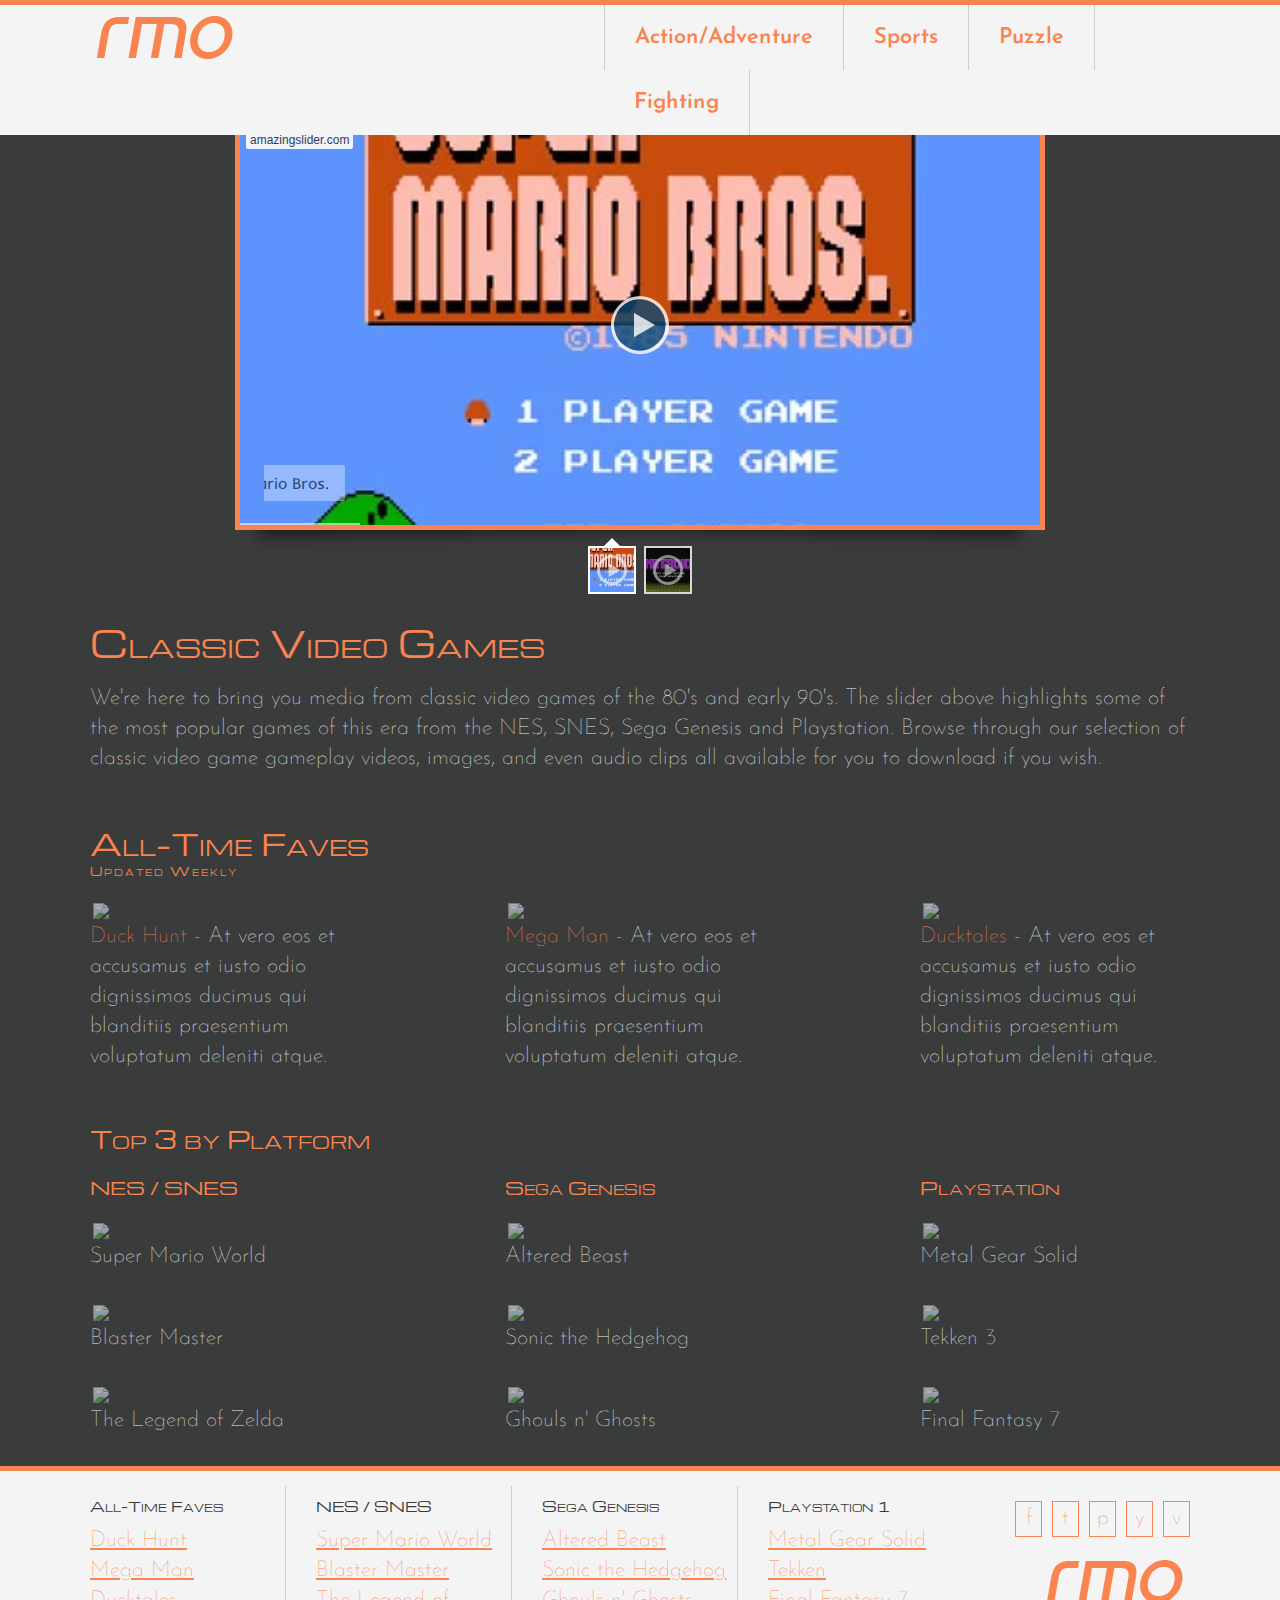
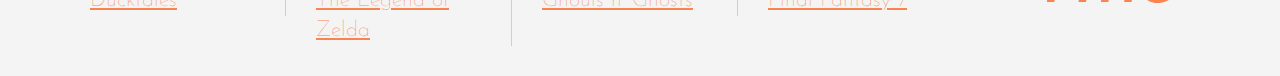
==== index.html @ 5991e4f1 "pushing all files" ====
<!doctype html>
<html class="no-js" lang="en">
    <head>
        <!-- Meta Info -->
        <meta charset="utf-8" />
        <meta name="viewport" content="width=device-width, initial-scale=1.0" />
        <meta name="author" content="Matt Antonio // RMO Final Project">
        <meta name="description" content="Classic Video Game media wesbite for Rich Media Optimization Final Project">

        <title>RMO Final Project</title>

        <!-- Stylesheets -->
        <link rel="stylesheet" href="css/main.css">

        <!-- Google Fonts -->
        <link href='http://fonts.googleapis.com/css?family=Michroma' rel='stylesheet' type='text/css'>
        <link href='http://fonts.googleapis.com/css?family=Josefin+Sans:100,300,400,600,700' rel='stylesheet' type='text/css'>

        <!-- HTML5 shim and Respond.js IE8 support of HTML5 elements and media queries -->
        <!--[if lt IE 9]>
        <script src="https://oss.maxcdn.com/libs/html5shiv/3.7.0/html5shiv.js"></script>
        <script src="https://oss.maxcdn.com/libs/respond.js/1.4.2/respond.min.js"></script>
        <![endif]-->

        <!-- Amazing Slider JS -->
        <script src="sliderengine/jquery.js"></script>
        <script src="sliderengine/amazingslider.js"></script>
        <script src="sliderengine/initslider-1.js"></script>
    </head>
    <body>
        <header>
            <div class="wrap">
                <div id="logo">
                    <a href="#">
                        <img src="img/rmo-logo.png" alt="RMO Logo", title="RMO Final Project">
                    </a>
                </div><!-- END #logo -->

                <nav>
                    <ul id="main-nav">
                        <li><a href="#">Action/Adventure</a></li>
                        <li><a href="#">Sports</a></li>
                        <li><a href="#">Puzzle</a></li>
                        <li><a href="#">Fighting</a></li>
                    </ul>
                </nav>
            </div><!-- END .wrap -->
        </header>

        <div class="wrap">
            <div id="main-display">
                <div id="amazingslider-1" style="display:block;position:relative;margin:16px auto 85px;">
                    <ul class="amazingslider-slides" style="display:none;">
                        <li><a href="images/smb.mp4" data-webm="images/smb.webm" class="html5lightbox"><img src="images/smb-title-screen.jpg" alt="Super Mario Bros." /></a></li>
                        <li><a href="images/metroid.mp4" data-webm="images/metroid.webm" class="html5lightbox"><img src="images/metroid-title-screen.jpg" alt="Metroid" /></a></li>
                    </ul>

                    <ul class="amazingslider-thumbnails" style="display:none;">
                        <li><img src="images/thumbs/smb-title-screen-tn.jpg" /></li>
                        <li><img src="images/thumbs/metroid-title-screen-tn.jpg" /></li>
                    </ul>
                <div class="amazingslider-engine" style="display:none;"><a href="http://amazingslider.com">jQuery Image Slideshow</a></div>
                </div><!-- END #amazingslider-1 -->
            </div><!-- END #main-display -->

            <div id="main-desc">
                <h1>Classic Video Games</h1>
                <p>We're here to bring you media from classic video games of the 80's and early 90's. The slider above highlights some of the most popular games of this era from the NES, SNES, Sega Genesis and Playstation. Browse through our selection of classic video game gameplay videos, images, and even audio clips all available for you to download if you wish.</p>
            </div><!-- END #main-desc -->

            <div class="all-time">
                <hgroup>
                    <h2>All-Time Faves</h2>
                    <h6>Updated Weekly</h6>
                </hgroup>
                <div class="col">
                    <figure>
                        <img src="http://placehold.it/250x150">
                        <figcaption><span class="game-title">Duck Hunt</span> - At vero eos et accusamus et iusto odio dignissimos ducimus qui blanditiis praesentium voluptatum deleniti atque.</figcaption>
                    </figure>
                </div><!-- END .col -->

                <div class="col">
                    <figure>
                        <img src="http://placehold.it/250x150">
                        <figcaption><span class="game-title">Mega Man</span> - At vero eos et accusamus et iusto odio dignissimos ducimus qui blanditiis praesentium voluptatum deleniti atque.</figcaption>
                    </figure>
                </div><!-- END .col -->

                <div class="col">
                    <figure>
                        <img src="http://placehold.it/250x150">
                        <figcaption><span class="game-title">Ducktales</span> - At vero eos et accusamus et iusto odio dignissimos ducimus qui blanditiis praesentium voluptatum deleniti atque.</figcaption>
                    </figure>
                </div><!-- END .col -->
            </div><!-- END .all-time -->

            <div id="top3">
            <h3>Top 3 by Platform</h3>
                <div class="col">
                    <h4>NES / SNES</h4>
                    <figure>
                        <img src="http://placehold.it/250x150">
                        <figcaption>Super Mario World</figcaption>
                    </figure>

                    <figure>
                        <img src="http://placehold.it/250x150">
                        <figcaption>Blaster Master</figcaption>
                    </figure>

                    <figure>
                        <img src="http://placehold.it/250x150">
                        <figcaption>The Legend of Zelda</figcaption>
                    </figure>
                </div><!-- END .col -->

                <div class="col">
                    <h4>Sega Genesis</h4>
                    <figure>
                        <img src="http://placehold.it/250x150">
                        <figcaption>Altered Beast</figcaption>
                    </figure>

                    <figure>
                        <img src="http://placehold.it/250x150">
                        <figcaption>Sonic the Hedgehog</figcaption>
                    </figure>

                    <figure>
                        <img src="http://placehold.it/250x150">
                        <figcaption>Ghouls n' Ghosts</figcaption>
                    </figure>
                </div><!-- END .col -->

                <div class="col">
                    <h4>Playstation</h4>
                    <figure>
                        <img src="http://placehold.it/250x150">
                        <figcaption>Metal Gear Solid</figcaption>
                    </figure>

                    <figure>
                        <img src="http://placehold.it/250x150">
                        <figcaption>Tekken 3</figcaption>
                    </figure>

                    <figure>   
                        <img src="http://placehold.it/250x150">
                        <figcaption>Final Fantasy 7</figcaption>
                    </figure>
                </div>

            </div><!-- END #top3 -->
        </div><!-- END .wrap -->

        <footer>
            <div class="wrap">
                <div class="footer-col">
                    <h5 class="footer-col-title">All-Time Faves</h5>
                    <ul class="footer-nav">
                        <li><a href="#">Duck Hunt</a></li>
                        <li><a href="#">Mega Man</a></li>
                        <li><a href="#">Ducktales</a></li>
                    </ul>
                </div><!-- END .footer-col -->

                <div class="footer-col">
                    <h5 class="footer-col-title">NES / SNES</h5>
                    <ul class="footer-nav">
                        <li><a href="#">Super Mario World</a></li>
                        <li><a href="#">Blaster Master</a></li>
                        <li><a href="#">The Legend of Zelda</a></li>
                    </ul>
                </div><!-- END .footer-col -->

                <div class="footer-col">
                    <h5 class="footer-col-title">Sega Genesis</h5>
                    <ul class="footer-nav">
                        <li><a href="#">Altered Beast</a></li>
                        <li><a href="#">Sonic the Hedgehog</a></li>
                        <li><a href="#">Ghouls n' Ghosts</a></li>
                    </ul>
                </div><!-- END .footer-col -->

                <div class="footer-col">
                    <h5 class="footer-col-title">Playstation 1</h5>
                    <ul class="footer-nav">
                        <li><a href="#">Metal Gear Solid</a></li>
                        <li><a href="#">Tekken</a></li>
                        <li><a href="#">Final Fantasy 7</a></li>
                    </ul>
                </div><!-- END .footer-col -->

                <div id="footer-brand">
                    <ul id="social-icons">
                        <li><a href="#" title="Find us on Facebook">f</a></li>
                        <li><a href="#" title="Follow us on Twitter">t</a></li>
                        <li><a href="#" title="Pin us on Pinterest">p</a></li>
                        <li><a href="#" title="Subscribe to our YouTube Channel">y</a></li>
                        <li><a href="#" title="Subscribe to our Vimeo Channel">v</a></li>
                    </ul>
                    <div id="footer-logo">
                        <img src="img/rmo-logo.png" alt="RMO Logo" title="RMO Final Project">
                    </div>
                </div><!-- END #footer-brand -->

            </div><!-- END .wrap -->
        </footer>

        <!-- Core JavaScript
        ================================================== -->
        <!-- Placed at the end of the document so the pages load faster -->
        <script src="js/site.js" type="text/javascript"></script>
        <!-- <script src="js/jquery-2.1.0.min.js" type="text/javascript"></script> -->
        <script src="js/modernizr.js" type="text/javascript"></script>
    </body>
</html>
---- css/main.css ----
/**
 * 
 * AUTHOR: Matt Antonio
 * TITLE: RMO Final Project
 * DESCRIPTION: Classic video game media website
 * 
 */

/**
 * 
 * COLORS
 * .rmo-orange: HEX - #fa844f, RGB - 247, 147, 30
 * .rmo-grey: HEX - #cecece, RGB - 85, 87, 87
 * .rmo-dark-grey: HEX - #3a3b3b, RGB - 58, 59, 59
 * .rmo-light-grey: HEX - #f4f4f4, RGB - 238, 238, 238
 * 
 */

/**
 * 
 * FONT STYLES
 * Josefin-Sans:
 * Thin 100, Thin 100italic
 * Light 300, Light 300italic
 * Normal 400, Normal 400italic
 * Semi-Bold 600, Semi-Bold 600italic
 * Bold 700, Bold 700italic
 * 
 * Michroma:
 * Normal 400
 * 
 */

/* 
GENERAL CSS
================================== */
/*----- Reset -----*/
html, body, div, span, object, h1, h2, h3, h4, h5, h6, p, blockquote, pre, a, abbr, em, img, small, strong, b, u, i, dl, dt, dd, ol, ul, li, table, caption, tbody, tfoot, thead, tr, th, td, article, aside, figure, figcaption, footer, header, hgroup, menu, nav, section, audio, video {
	margin: 0;
	padding: 0;
	border: 0;
	font-size: 100%;
	font: inherit;
	vertical-align: baseline;
}

html, body {
    font-size: 1px;
    background-color: #3a3b3b;
    color: #eee;
    font-family: 'Josefin Sans', sans-serif; 
    height: 100%;
    font-weight: 100;
}

body > .wrap {
    margin-top: 120px;
}

.wrap {
    width: 1100px;
    margin: 0 auto;
    font-size: 22rem;
    line-height: 30rem;
}

div, p, img {
    display: block;
}

ol, ul {
	list-style: none;
}

table {
	border-collapse: collapse;
	border-spacing: 0;
}

.rmo-orange {
    color: #fa844f;
}

a {
    text-decoration: none;
}

h1, h2, h3, h4, h5, h6 {
    font-family: 'Michroma', sans-serif;
    color: #fa844f;
    margin-bottom: 20px;
    font-variant: small-caps;
}

h1 {
    font-size: 36rem;
    line-height: 44rem;
}

h2 {
    font-size: 30rem;
    line-height: 38rem;
}

h3 {
    font-size: 24rem;
    line-height: 32rem;
}

h4 {
    font-size:  18rem;
    line-height: 26rem;
}

h5 {
    font-size: 14rem;
    line-height: 20rem;
}

h6 {
    font-size: 12rem;
    line-height: 18rem;
}

*:hover {
    -webkit-transition: all 0.3s ease-in;
    -moz-transition: all 0.3s ease-in;
    transition: all 0.3s ease-in;
}

.col img {
    opacity: 0.6;
    border: 3px solid transparent;
}

.col img:hover {
    cursor: pointer;
    opacity: 1;
    border-color: #fa844f;
}

/* 
HEADER / MAIN NAV
================================== */
header {
    background-color: #f4f4f4;
    border-top: 5px solid #fa844f;
    min-height: 65px;
    display: fixed;
    overflow: hidden;
    position: fixed;
    z-index: 10;
    top: 0;
    width: 100%;
}

nav {
    
}

nav #main-nav {
    float: right;
    width: 586px;
    overflow: hidden;
    line-height: 65px;
}

#main-nav li {
    float: left;
    height: inherit;
    border-right: 1px solid #cecece;
}

#main-nav li:first-child {
    border-left: 1px solid #cecece;
}

#main-nav li a {
    color: #fa844f;
    display: block;
    font-size: 22rem;
    padding: 0 30px;
    font-weight: 600;
}

#main-nav li a:hover {
    color: #eee;
}

#main-nav li:hover {
    background-color: #fa844f;
}

#logo  {
    width: 150px;
    height: 50px;
    float: left;
    margin-top: 8px;
}

#logo a {
    display: block;
    height: 50px;
    width: 150px;
}

/*
MAIN VIDEO
================================== */
#main-display {
    /*border: 3px solid #fa844f;*/
    width: 800px;
    height: 450px;
    margin: 0 auto 50px;
}

/*
ALL-TIME FAVS
================================== */
.all-time {
    margin: 50px 0;
    overflow: hidden;
}

.col {
    width: 270px;
    float: left;
    margin-right: 145px;
}

.all-time .col:nth-child(4), #top3 .col:last-child {
    margin-right: 0;
}

.game-title {
    color: #fa844f;
}

.all-time h2, .all-time h6 {
    margin: 0;
    padding: 0;
}

.all-time h6 {
    margin-bottom: 20px;
    letter-spacing: 2rem;
}

/*
TOP 3 
================================== */
#top3 {
    overflow: hidden;
    clear: left;
}

#top3 .col figure {
    margin-bottom: 30px;
}

/*
FOOTER
================================== */
footer {
    background-color: #f4f4f4;
    border-top: 5px solid #fa844f;
    overflow: hidden;
}

footer a {
    color: #fa844f;
    text-decoration: underline;
}

footer .footer-col a:hover {
    color: #3a3b3b;
    -moz-transition: none;
    -webkit-transition: none;
    transition: none;
}

.footer-col-title {
    color: #3a3b3b;
    margin: 10px 0;
}

.footer-col {
    float: left;
    width: 190px;
    margin: 15px 30px 30px 0;
    border-right: 1px solid #cecece;
    padding-right: 5px;
}

.footer-col:nth-child(4) {
    border-right: none;
}

#footer-brand {
    float: right;
    width: 180px;
    margin-top: 30px;
}

#social-icons {
    float: right;
}

#footer-logo {
    clear: right;
    float: right;
    margin-top: 20px;
}

#social-icons li {
    float: left;
    margin-right: 10px;
}

#social-icons li:last-child {
    margin-right: 0;
}

#footer-brand #social-icons li a {
    display: block;
    border: 1px solid #fa844f;
    padding: 2px 5px;
    width: 15px;
    text-decoration: none;
    text-align: center;
}

#footer-brand #social-icons li a:hover {
    border-color: transparent;
    background-color: #fa844f;
    color: #f4f4f4;
}
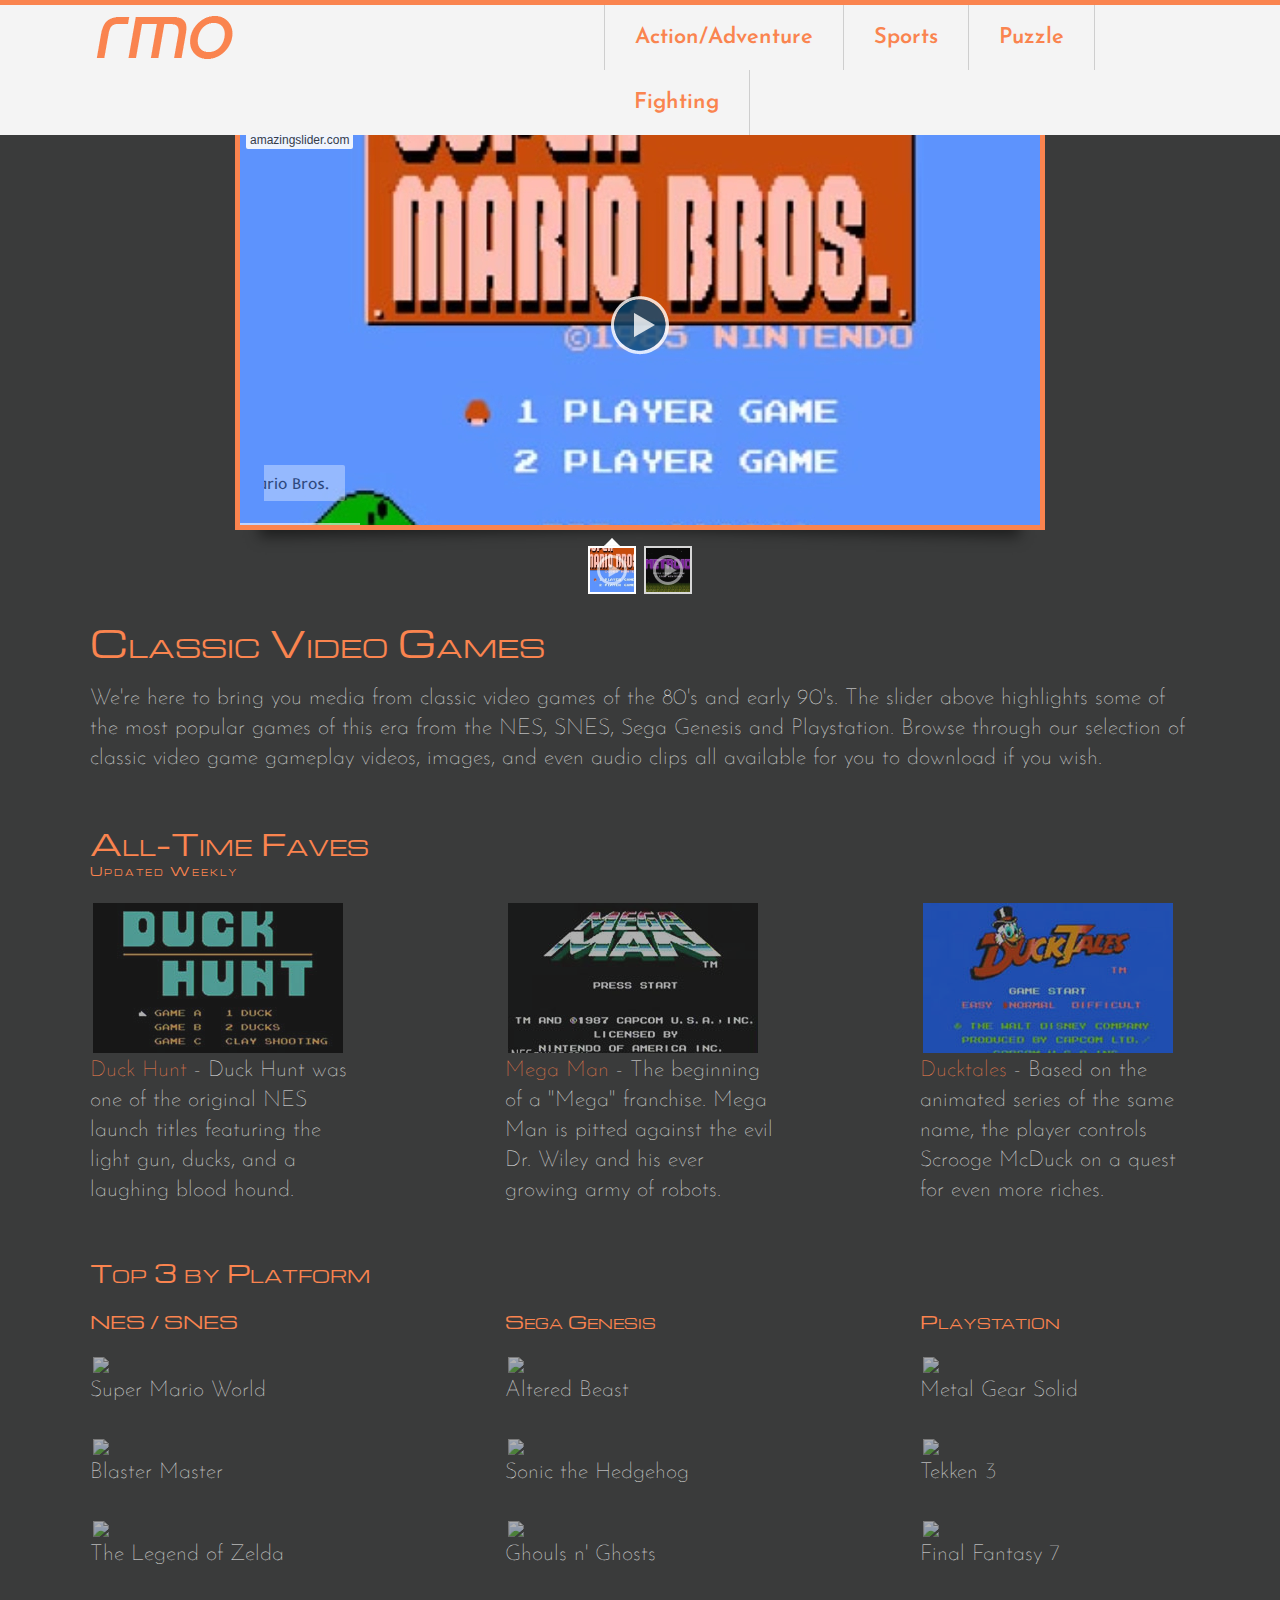
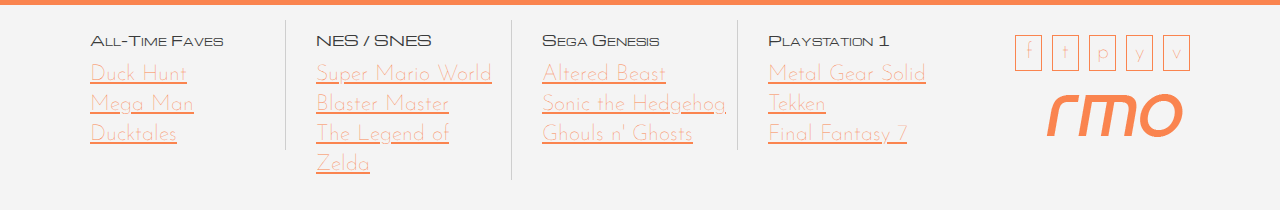
==== commit 5f07a512: "added images to all-time faves" ====
--- a/index.html
+++ b/index.html
@@ -75,22 +75,22 @@
                 </hgroup>
                 <div class="col">
                     <figure>
-                        <img src="http://placehold.it/250x150">
-                        <figcaption><span class="game-title">Duck Hunt</span> - At vero eos et accusamus et iusto odio dignissimos ducimus qui blanditiis praesentium voluptatum deleniti atque.</figcaption>
-                    </figure>
-                </div><!-- END .col -->
-
-                <div class="col">
-                    <figure>
-                        <img src="http://placehold.it/250x150">
-                        <figcaption><span class="game-title">Mega Man</span> - At vero eos et accusamus et iusto odio dignissimos ducimus qui blanditiis praesentium voluptatum deleniti atque.</figcaption>
-                    </figure>
-                </div><!-- END .col -->
-
-                <div class="col">
-                    <figure>
-                        <img src="http://placehold.it/250x150">
-                        <figcaption><span class="game-title">Ducktales</span> - At vero eos et accusamus et iusto odio dignissimos ducimus qui blanditiis praesentium voluptatum deleniti atque.</figcaption>
+                        <img src="img/duck-hunt-title-screen.jpg" alt="Image of Duck Hunt" title="Duck Hunt">
+                        <figcaption><span class="game-title">Duck Hunt</span> - Duck Hunt was one of the original NES launch titles featuring the light gun, ducks, and a laughing blood hound.</figcaption>
+                    </figure>
+                </div><!-- END .col -->
+
+                <div class="col">
+                    <figure>
+                        <img src="img/mega-man-title-screen.jpg" alt="Image of Mega Man" title="Mega Man">
+                        <figcaption><span class="game-title">Mega Man</span> - The beginning of a "Mega" franchise. Mega Man is pitted against the evil Dr. Wiley and his ever growing army of robots.</figcaption>
+                    </figure>
+                </div><!-- END .col -->
+
+                <div class="col">
+                    <figure>
+                        <img src="img/ducktales-title-screen.jpg" alt="Image of Ducktales" title="Ducktales">
+                        <figcaption><span class="game-title">Ducktales</span> - Based on the animated series of the same name, the player controls Scrooge McDuck on a quest for even more riches.</figcaption>
                     </figure>
                 </div><!-- END .col -->
             </div><!-- END .all-time -->
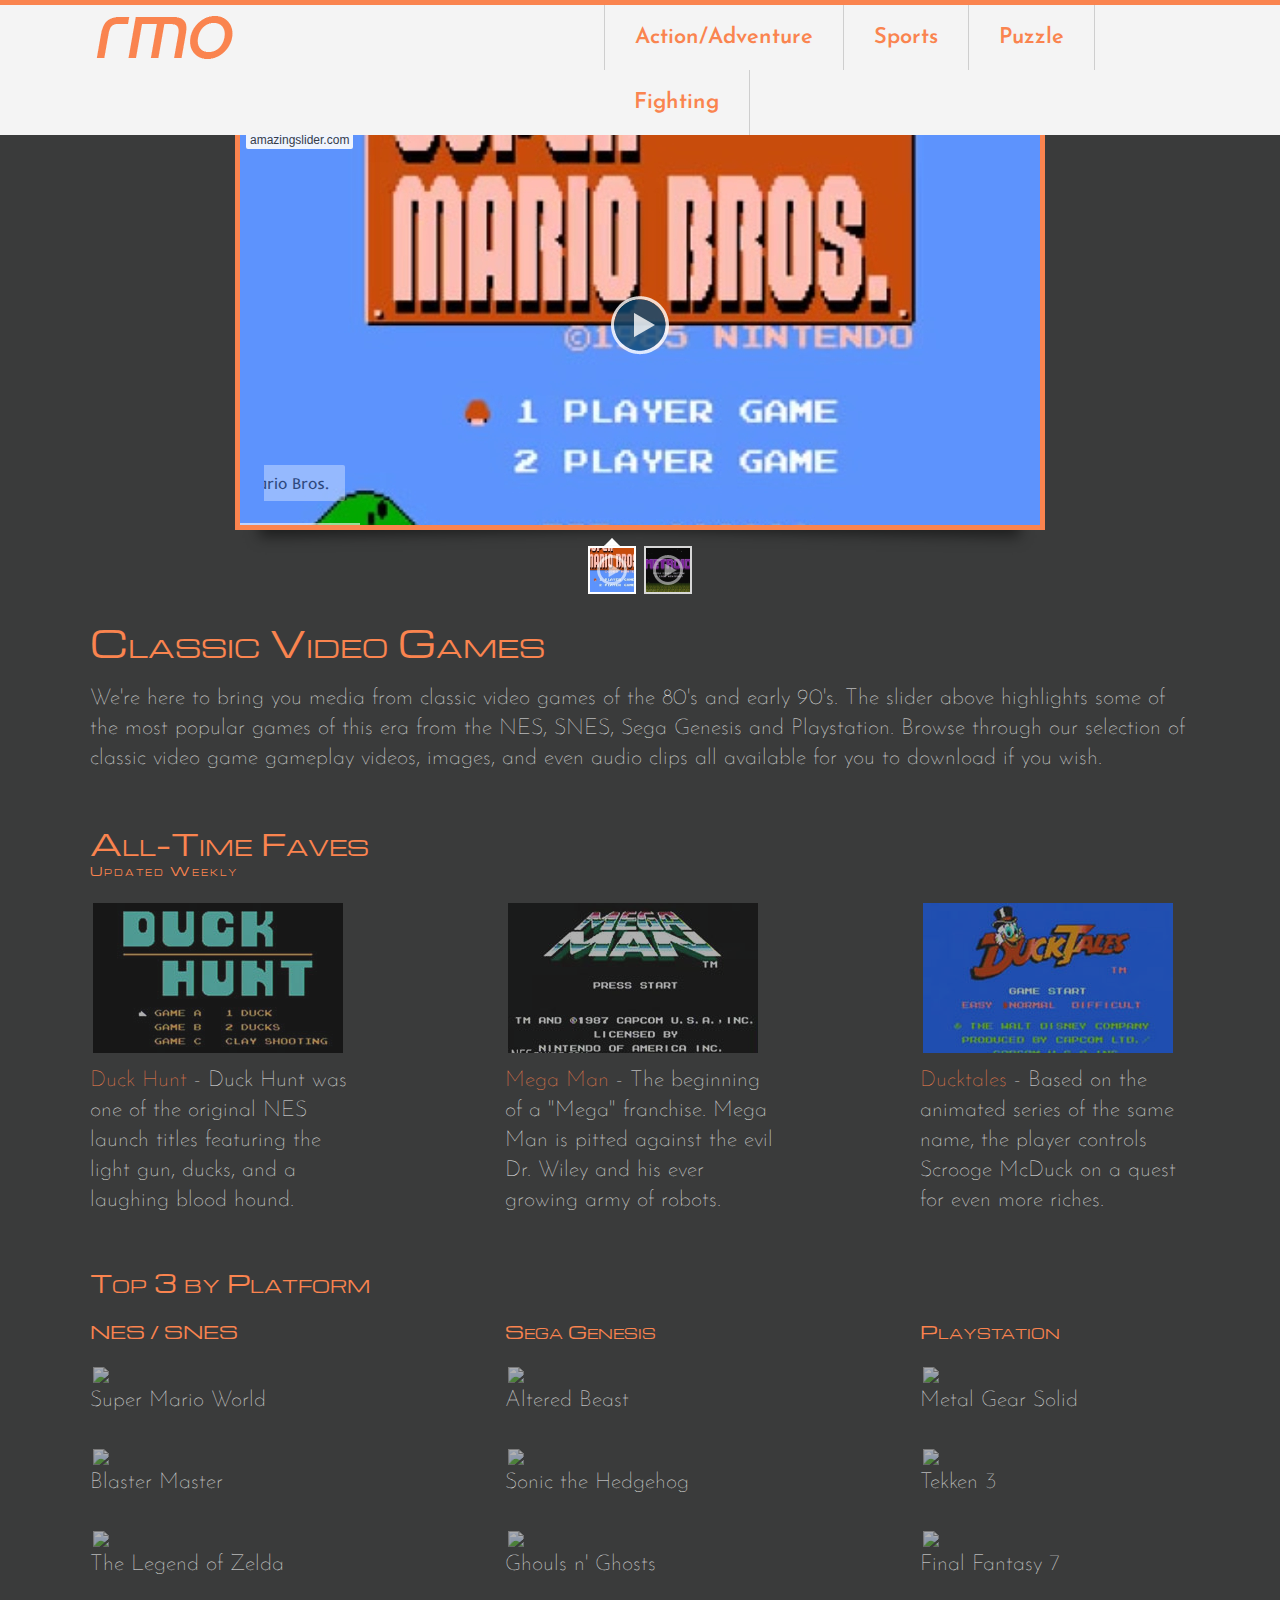
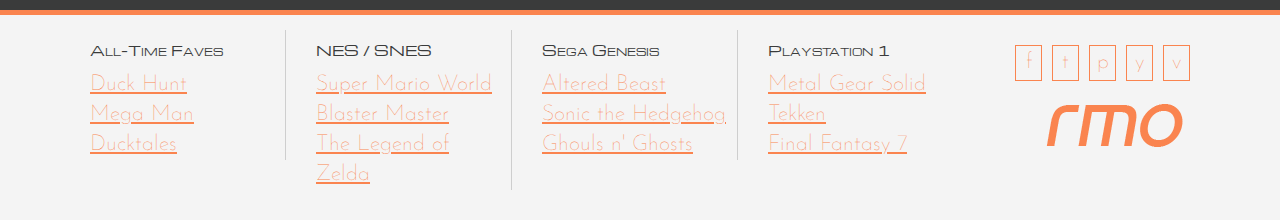
==== commit 6a5c8d5d: "created duck-hunt.html for Duck Hunt details page" ====
--- a/index.html
+++ b/index.html
@@ -75,22 +75,22 @@
                 </hgroup>
                 <div class="col">
                     <figure>
-                        <img src="img/duck-hunt-title-screen.jpg" alt="Image of Duck Hunt" title="Duck Hunt">
-                        <figcaption><span class="game-title">Duck Hunt</span> - Duck Hunt was one of the original NES launch titles featuring the light gun, ducks, and a laughing blood hound.</figcaption>
-                    </figure>
-                </div><!-- END .col -->
-
-                <div class="col">
-                    <figure>
-                        <img src="img/mega-man-title-screen.jpg" alt="Image of Mega Man" title="Mega Man">
-                        <figcaption><span class="game-title">Mega Man</span> - The beginning of a "Mega" franchise. Mega Man is pitted against the evil Dr. Wiley and his ever growing army of robots.</figcaption>
-                    </figure>
-                </div><!-- END .col -->
-
-                <div class="col">
-                    <figure>
-                        <img src="img/ducktales-title-screen.jpg" alt="Image of Ducktales" title="Ducktales">
-                        <figcaption><span class="game-title">Ducktales</span> - Based on the animated series of the same name, the player controls Scrooge McDuck on a quest for even more riches.</figcaption>
+                        <a href="duck-hunt.html"><img src="img/duck-hunt-title-screen.jpg" alt="Image of Duck Hunt" title="Duck Hunt"></a>
+                        <figcaption><a href="duck-hunt.html"><span class="game-title">Duck Hunt</span></a> - Duck Hunt was one of the original NES launch titles featuring the light gun, ducks, and a laughing blood hound.</figcaption>
+                    </figure>
+                </div><!-- END .col -->
+
+                <div class="col">
+                    <figure>
+                        <a href="mega-man.html"><img src="img/mega-man-title-screen.jpg" alt="Image of Mega Man" title="Mega Man"></a>
+                        <figcaption><a href="mega-man.html"><span class="game-title">Mega Man</span></a> - The beginning of a "Mega" franchise. Mega Man is pitted against the evil Dr. Wiley and his ever growing army of robots.</figcaption>
+                    </figure>
+                </div><!-- END .col -->
+
+                <div class="col">
+                    <figure>
+                        <a href="ducktales.html"><img src="img/ducktales-title-screen.jpg" alt="Image of Ducktales" title="Ducktales"></a>
+                        <figcaption><a href="ducktales.html"><span class="game-title">Ducktales</span></a> - Based on the animated series of the same name, the player controls Scrooge McDuck on a quest for even more riches.</figcaption>
                     </figure>
                 </div><!-- END .col -->
             </div><!-- END .all-time -->
--- a/css/main.css
+++ b/css/main.css
@@ -85,6 +85,11 @@
     text-decoration: none;
 }
 
+a:hover, a .game-title:hover {
+    color: #eee;
+    text-decoration: underline;
+}
+
 h1, h2, h3, h4, h5, h6 {
     font-family: 'Michroma', sans-serif;
     color: #fa844f;
@@ -185,6 +190,7 @@
 
 #main-nav li a:hover {
     color: #eee;
+    text-decoration: none;
 }
 
 #main-nav li:hover {
@@ -244,6 +250,10 @@
 .all-time h6 {
     margin-bottom: 20px;
     letter-spacing: 2rem;
+}
+
+.all-time img {
+    margin-bottom: 10px;
 }
 
 /*
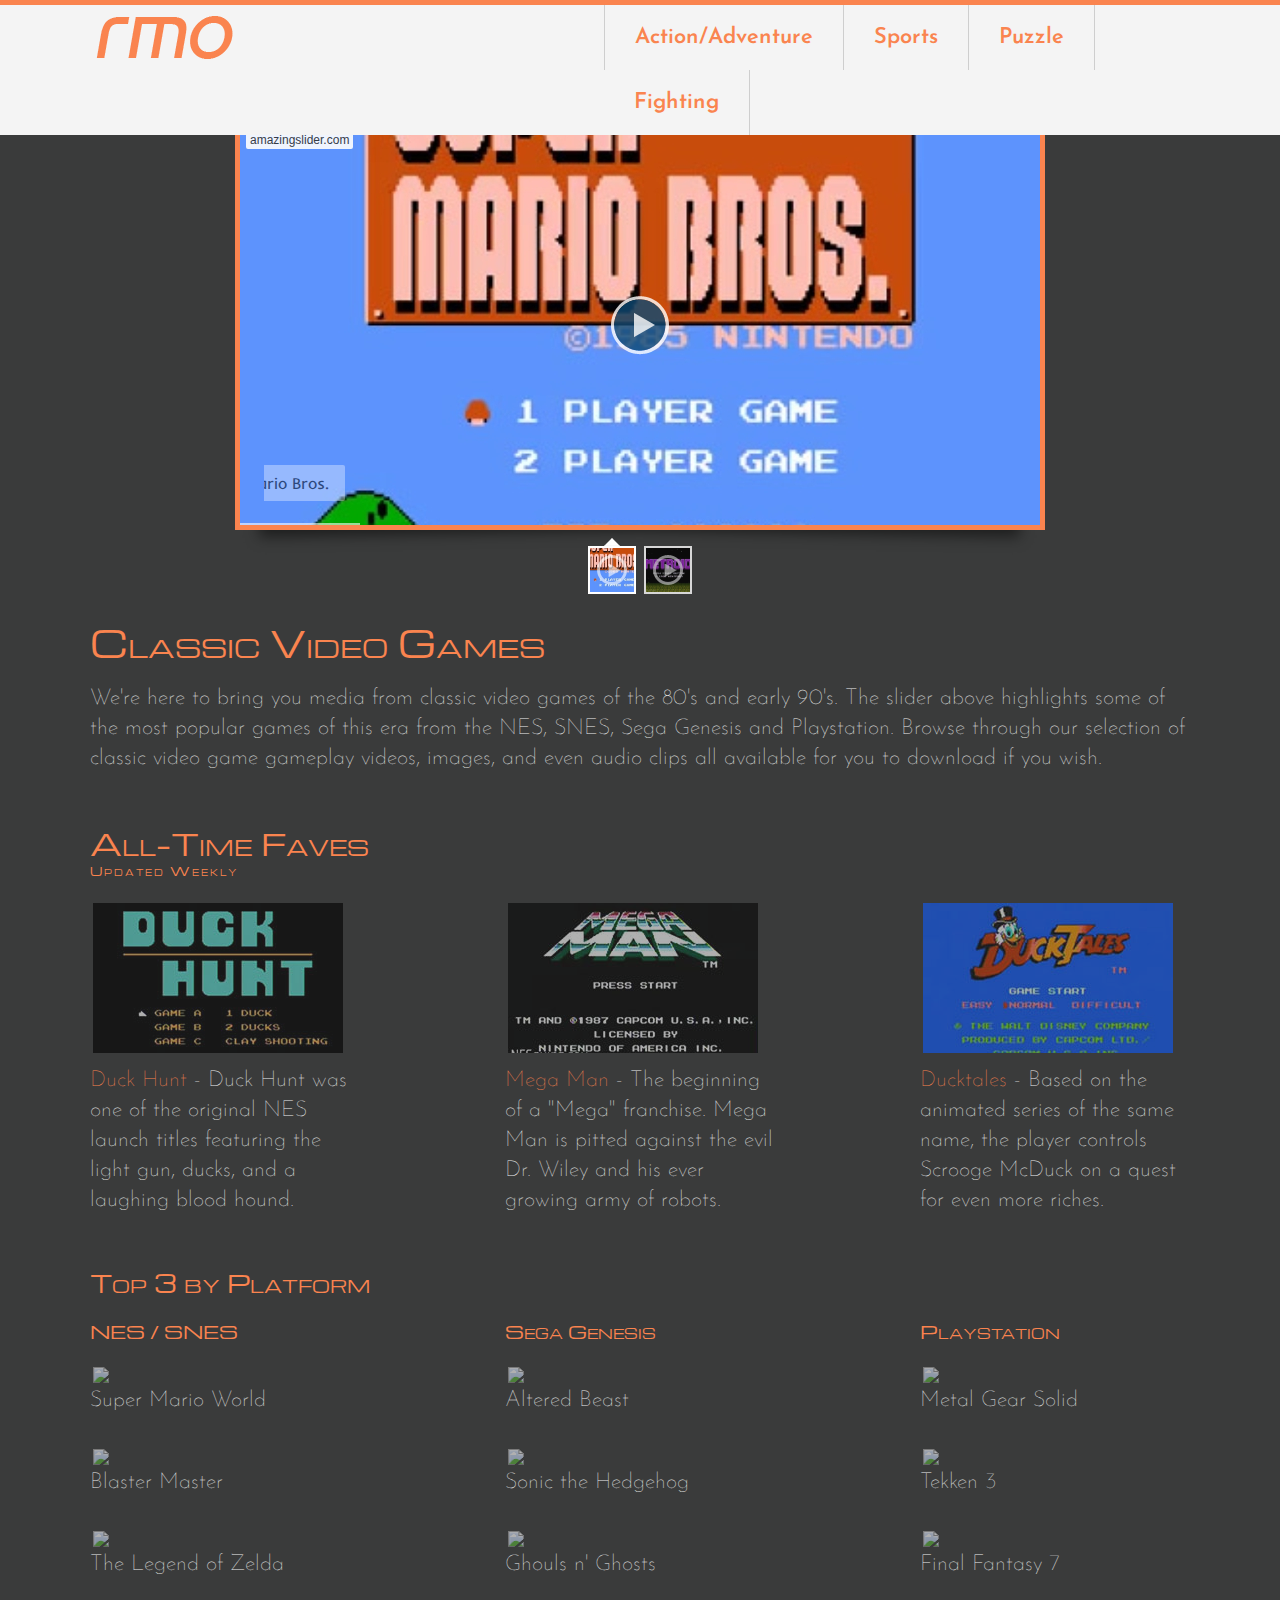
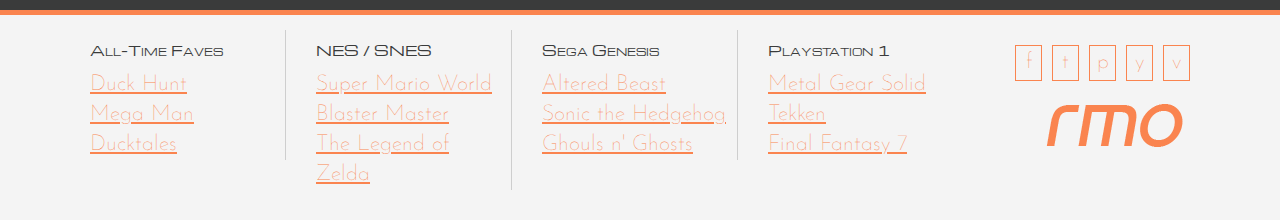
==== commit 505c3d16: "edited duck-hunt.mp4" ====
--- a/index.html
+++ b/index.html
@@ -59,7 +59,8 @@
                         <li><img src="images/thumbs/smb-title-screen-tn.jpg" /></li>
                         <li><img src="images/thumbs/metroid-title-screen-tn.jpg" /></li>
                     </ul>
-                <div class="amazingslider-engine" style="display:none;"><a href="http://amazingslider.com">jQuery Image Slideshow</a></div>
+                    <video preload="preload" controls="controls" src="media/metroid.ogv type="video/ogg"></video>
+                    <div class="amazingslider-engine" style="display:none;"><a href="http://amazingslider.com">jQuery Image Slideshow</a></div>
                 </div><!-- END #amazingslider-1 -->
             </div><!-- END #main-display -->
 
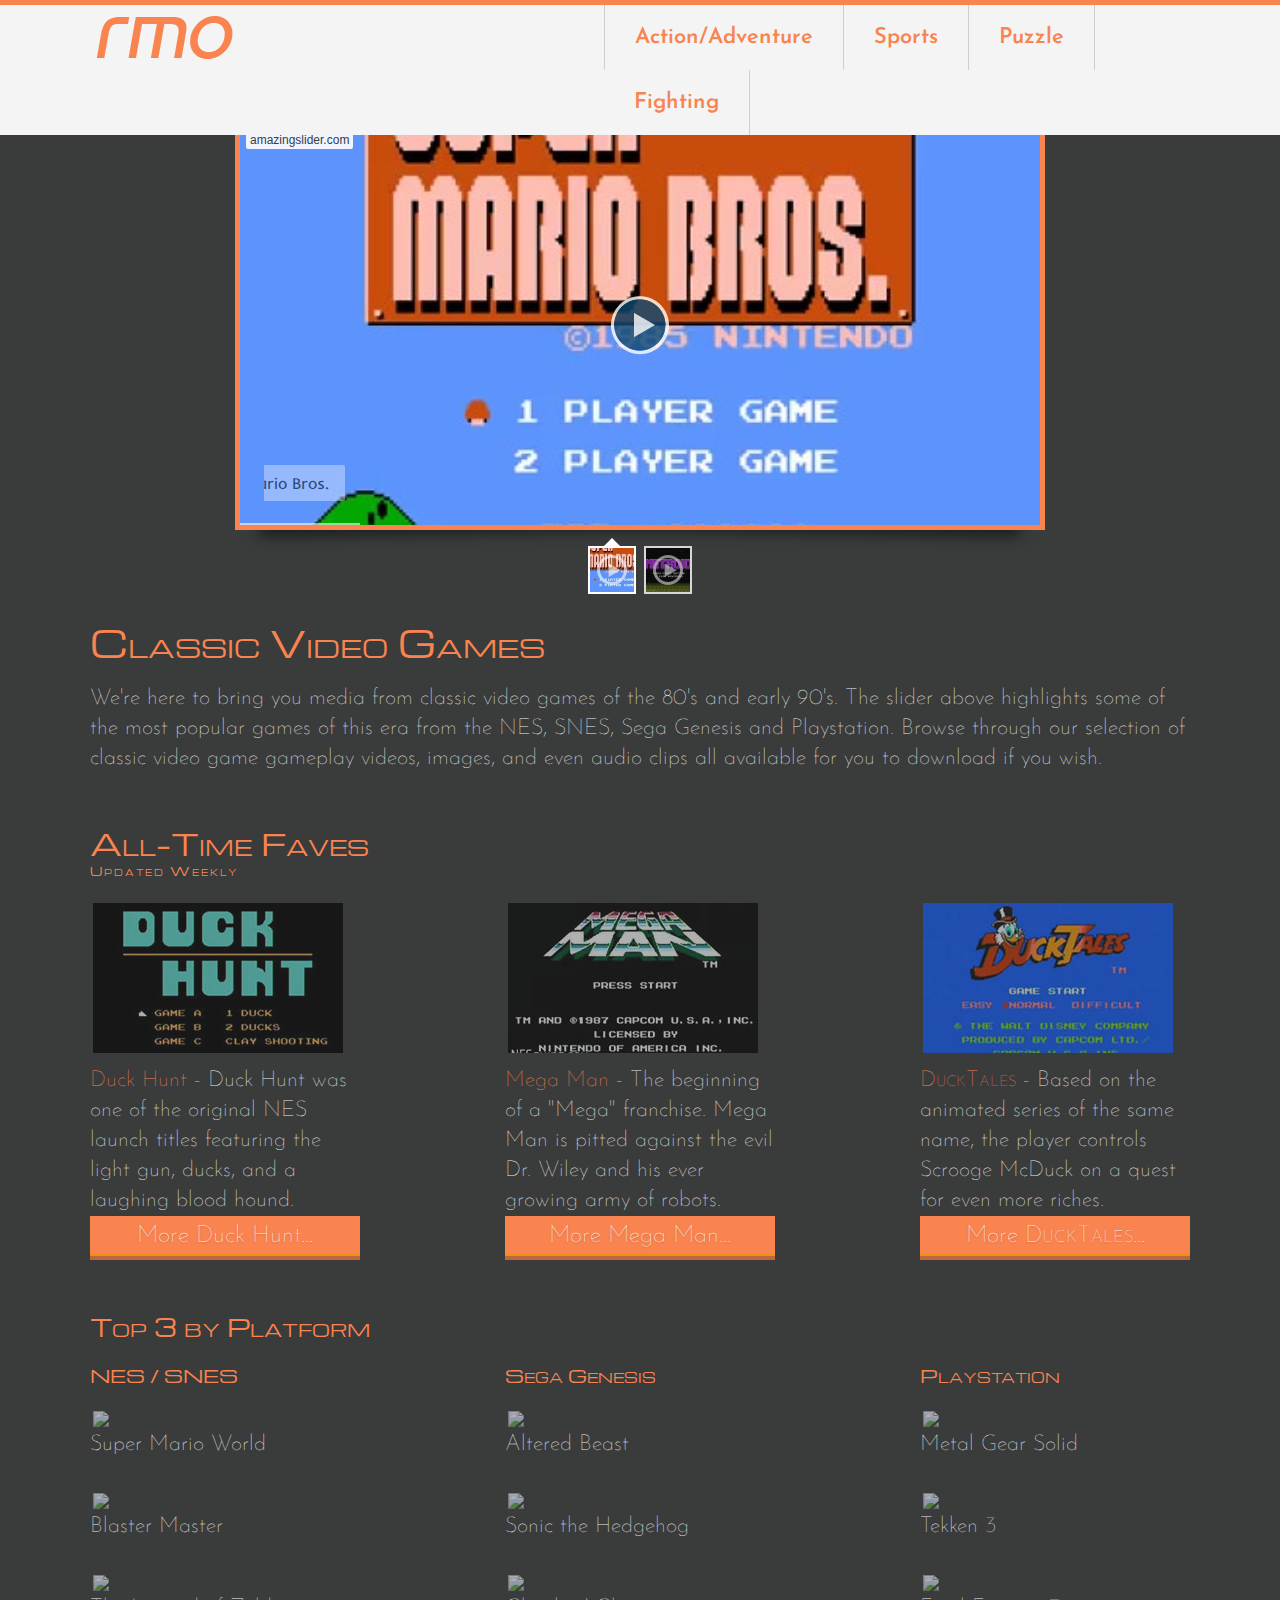
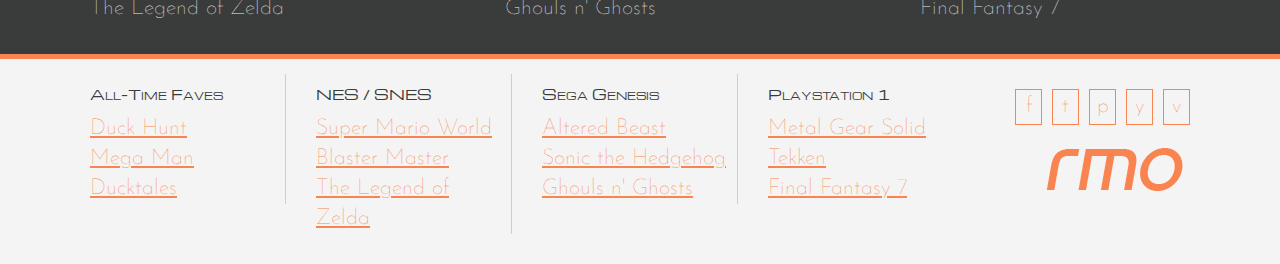
==== commit df022533: "updated slider on duck-hunt.html" ====
--- a/index.html
+++ b/index.html
@@ -77,21 +77,21 @@
                 <div class="col">
                     <figure>
                         <a href="duck-hunt.html"><img src="img/duck-hunt-title-screen.jpg" alt="Image of Duck Hunt" title="Duck Hunt"></a>
-                        <figcaption><a href="duck-hunt.html"><span class="game-title">Duck Hunt</span></a> - Duck Hunt was one of the original NES launch titles featuring the light gun, ducks, and a laughing blood hound.</figcaption>
+                        <figcaption><a href="duck-hunt.html"><span class="game-title">Duck Hunt</span></a> - Duck Hunt was one of the original NES launch titles featuring the light gun, ducks, and a laughing blood hound. <a href="duck-hunt.html" class="rmore">More Duck Hunt...</a></figcaption>
                     </figure>
                 </div><!-- END .col -->
 
                 <div class="col">
                     <figure>
                         <a href="mega-man.html"><img src="img/mega-man-title-screen.jpg" alt="Image of Mega Man" title="Mega Man"></a>
-                        <figcaption><a href="mega-man.html"><span class="game-title">Mega Man</span></a> - The beginning of a "Mega" franchise. Mega Man is pitted against the evil Dr. Wiley and his ever growing army of robots.</figcaption>
+                        <figcaption><a href="mega-man.html"><span class="game-title">Mega Man</span></a> - The beginning of a "Mega" franchise. Mega Man is pitted against the evil Dr. Wiley and his ever growing army of robots. <a href="mega-man.html" class="rmore">More Mega Man...</a></figcaption>
                     </figure>
                 </div><!-- END .col -->
 
                 <div class="col">
                     <figure>
                         <a href="ducktales.html"><img src="img/ducktales-title-screen.jpg" alt="Image of Ducktales" title="Ducktales"></a>
-                        <figcaption><a href="ducktales.html"><span class="game-title">Ducktales</span></a> - Based on the animated series of the same name, the player controls Scrooge McDuck on a quest for even more riches.</figcaption>
+                        <figcaption><a href="ducktales.html"><span class="game-title rmore-txt">DuckTales</span></a> - Based on the animated series of the same name, the player controls Scrooge McDuck on a quest for even more riches. <a href="ducktales.html" class="rmore">More <span class="rmore-txt">DuckTales</span>...</a></figcaption>
                     </figure>
                 </div><!-- END .col -->
             </div><!-- END .all-time -->
--- a/css/main.css
+++ b/css/main.css
@@ -144,6 +144,33 @@
     border-color: #fa844f;
 }
 
+/*
+BUTTONS
+================================== */
+.rmore {
+    display: block;
+    background: #fa844f;
+    color: #f4f4f4;
+    text-align: center;
+    height: 40px;
+    line-height: 40px;
+    text-shadow: 0 1px 2px rgba(0, 0, 0, 0.25);
+    font-size: 24rem;
+    border-bottom: 4px solid #bf653f;
+    cursor: pointer;
+    -webkit-box-shadow: inset 0 -2px #e8930c;
+    box-shadow: inset 0 -2px #e8930c;
+}
+
+.rmore:hover {
+    background: #ef7b2d;
+    text-decoration: none;
+}
+
+.rmore .rmore-txt, .col .rmore-txt {
+    font-variant: small-caps;
+}
+
 /* 
 HEADER / MAIN NAV
 ================================== */
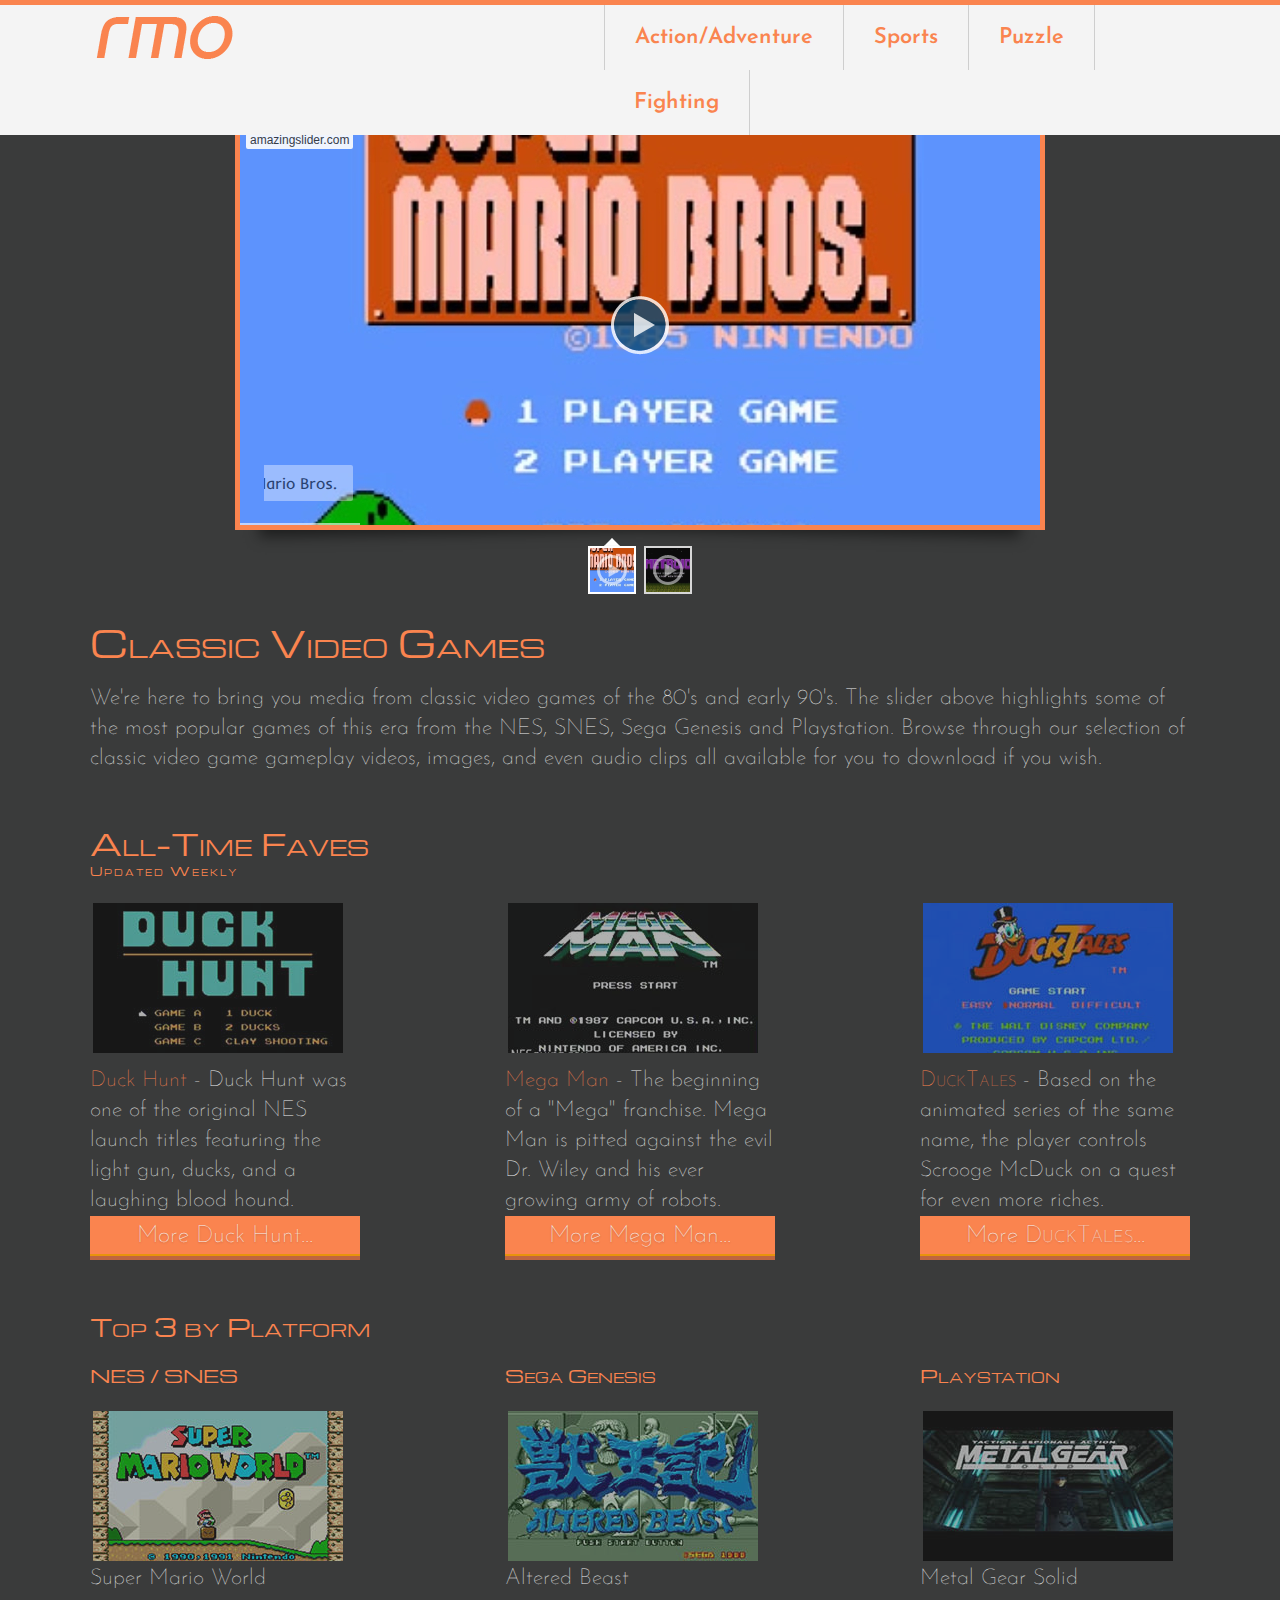
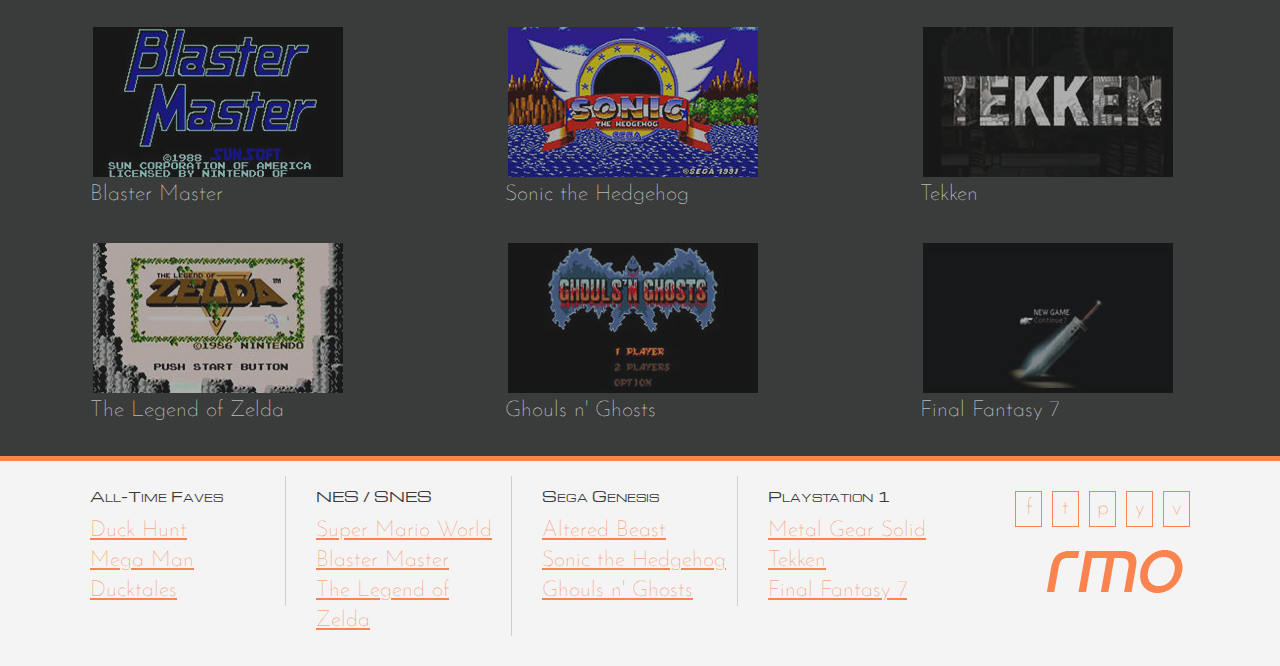
==== commit 2642de88: "final push" ====
--- a/index.html
+++ b/index.html
@@ -10,7 +10,8 @@
         <title>RMO Final Project</title>
 
         <!-- Stylesheets -->
-        <link rel="stylesheet" href="css/main.css">
+        <link rel="stylesheet" type="text/css" href="css/main.css">
+        <link rel="stylesheet" type="text/css" href="css/colorbox.css">
 
         <!-- Google Fonts -->
         <link href='http://fonts.googleapis.com/css?family=Michroma' rel='stylesheet' type='text/css'>
@@ -26,6 +27,7 @@
         <script src="sliderengine/jquery.js"></script>
         <script src="sliderengine/amazingslider.js"></script>
         <script src="sliderengine/initslider-1.js"></script>
+
     </head>
     <body>
         <header>
@@ -59,7 +61,7 @@
                         <li><img src="images/thumbs/smb-title-screen-tn.jpg" /></li>
                         <li><img src="images/thumbs/metroid-title-screen-tn.jpg" /></li>
                     </ul>
-                    <video preload="preload" controls="controls" src="media/metroid.ogv type="video/ogg"></video>
+                    <video preload="preload" controls="controls" src="media/metroid.ogv" type="video/ogg"></video>
                     <div class="amazingslider-engine" style="display:none;"><a href="http://amazingslider.com">jQuery Image Slideshow</a></div>
                 </div><!-- END #amazingslider-1 -->
             </div><!-- END #main-display -->
@@ -101,17 +103,23 @@
                 <div class="col">
                     <h4>NES / SNES</h4>
                     <figure>
-                        <img src="http://placehold.it/250x150">
+                        <a href="gallery/smw-big.jpg"> 
+                            <img src="gallery/smw-title-screen.jpg" alt="Super Mario World Title Screen" title="Super Mario World">
+                        </a>
                         <figcaption>Super Mario World</figcaption>
                     </figure>
 
                     <figure>
-                        <img src="http://placehold.it/250x150">
+                        <a href="gallery/blaster-master-big.jpg">
+                            <img src="gallery/blaster-master-title-screen.jpg" alt="Blaster Master Title Screen" title="Blaster Master">
+                        </a>
                         <figcaption>Blaster Master</figcaption>
                     </figure>
 
                     <figure>
-                        <img src="http://placehold.it/250x150">
+                        <a href="gallery/zelda-big.jpg">
+                            <img src="gallery/zelda-title-screen.jpg" alt="The Legend of Zelda Title Screen" title="The Legend of Zelda">
+                        </a>
                         <figcaption>The Legend of Zelda</figcaption>
                     </figure>
                 </div><!-- END .col -->
@@ -119,17 +127,23 @@
                 <div class="col">
                     <h4>Sega Genesis</h4>
                     <figure>
-                        <img src="http://placehold.it/250x150">
+                        <a href="gallery/altered-beast-big.jpg">
+                            <img src="gallery/altered-beast-title-screen.jpg" alt="Altered Beast Title Screen" title="Altered Beast">
+                        </a>
                         <figcaption>Altered Beast</figcaption>
                     </figure>
 
                     <figure>
-                        <img src="http://placehold.it/250x150">
+                        <a href="gallery/sonic-big.jpg">
+                            <img src="gallery/sonic-title-screen.jpg" alt="Sonic the Hedgehog Title Screen" title="Sonic the Hedgehog">
+                        </a>
                         <figcaption>Sonic the Hedgehog</figcaption>
                     </figure>
 
                     <figure>
-                        <img src="http://placehold.it/250x150">
+                        <a href="gallery/ghouls-n-ghosts-big.jpg">
+                            <img src="gallery/ghouls-n-ghosts-title-screen.jpg" alt="Ghouls n&#39; Ghosts Title Screen" title="Ghouls n&#39; Ghosts">
+                        </a>
                         <figcaption>Ghouls n' Ghosts</figcaption>
                     </figure>
                 </div><!-- END .col -->
@@ -137,20 +151,26 @@
                 <div class="col">
                     <h4>Playstation</h4>
                     <figure>
-                        <img src="http://placehold.it/250x150">
+                        <a href="gallery/metal-gear-big.jpg">
+                            <img src="gallery/metal-gear-solid-title-screen.jpg" alt="Metal Gear Solid Title Screen" title="Metal Gear Solid">
+                        </a>
                         <figcaption>Metal Gear Solid</figcaption>
                     </figure>
 
                     <figure>
-                        <img src="http://placehold.it/250x150">
-                        <figcaption>Tekken 3</figcaption>
-                    </figure>
-
-                    <figure>   
-                        <img src="http://placehold.it/250x150">
+                        <a href="gallery/tekken-big.jpg">
+                            <img src="gallery/tekken-title-screen.jpg" alt="Tekken Title Screen" title="Tekken for PS1">
+                        </a>
+                        <figcaption>Tekken</figcaption>
+                    </figure>
+
+                    <figure>
+                        <a href="gallery/final-fantasy-big.jpg">   
+                            <img src="gallery/final-fantasy-7-title-screen.jpg" alt="Final Fantasy 7 Title Screen" title="Final Fantasy 7 for PS1">
+                        </a>
                         <figcaption>Final Fantasy 7</figcaption>
                     </figure>
-                </div>
+                </div><!-- END .col -->
 
             </div><!-- END #top3 -->
         </div><!-- END .wrap -->
@@ -215,5 +235,6 @@
         <script src="js/site.js" type="text/javascript"></script>
         <!-- <script src="js/jquery-2.1.0.min.js" type="text/javascript"></script> -->
         <script src="js/modernizr.js" type="text/javascript"></script>
+        
     </body>
 </html>--- a/css/main.css
+++ b/css/main.css
@@ -83,11 +83,16 @@
 
 a {
     text-decoration: none;
+    color: #fa844f;
 }
 
 a:hover, a .game-title:hover {
     color: #eee;
     text-decoration: underline;
+}
+
+a:visited {
+    color: #fa844f;
 }
 
 h1, h2, h3, h4, h5, h6 {
@@ -143,6 +148,7 @@
     opacity: 1;
     border-color: #fa844f;
 }
+
 
 /*
 BUTTONS
@@ -247,6 +253,48 @@
     margin: 0 auto 50px;
 }
 
+#main-desc {
+    margin-bottom: 50px;
+}
+
+/*
+DOWNLOADS
+================================== */
+#download {
+    margin-bottom: 50px;
+}
+
+#download table th {
+    background: #fa844f;
+    color: #f4f4f4;
+    padding: 3px 10px;
+    vertical-align: middle;
+    text-align: center;
+    
+}
+
+#download table tbody {
+    border: 1px solid #fa844f;
+}
+
+#download table td {
+    padding: 15px !important;
+}
+
+#download table tr:nth-child(even) {
+    background-color: rgba(244,244,244,0.5);
+}
+
+#download table tr:nth-child(even) a {
+    color: #f4f4f4;
+}
+
+#download table tr:nth-child(even) a:hover {
+    color: #3a3b3b;
+}
+
+
+
 /*
 ALL-TIME FAVS
 ================================== */
@@ -261,7 +309,7 @@
     margin-right: 145px;
 }
 
-.all-time .col:nth-child(4), #top3 .col:last-child {
+.all-time .col:nth-child(4), #top3 .col:last-child, #gallery .col:last-child {
     margin-right: 0;
 }
 
@@ -284,14 +332,14 @@
 }
 
 /*
-TOP 3 
-================================== */
-#top3 {
+TOP 3 / GALLERY
+================================== */
+#top3, #gallery {
     overflow: hidden;
     clear: left;
 }
 
-#top3 .col figure {
+#top3 .col figure, #gallery .col figure {
     margin-bottom: 30px;
 }
 
--- a/css/colorbox.css
+++ b/css/colorbox.css
@@ -0,0 +1,58 @@
+/*
+    Colorbox Core Style:
+    The following CSS is consistent between example themes and should not be altered.
+*/
+#colorbox, #cboxOverlay, #cboxWrapper{position:absolute; top:0; left:0; z-index:9999; overflow:hidden;}
+#cboxWrapper {max-width:none;}
+#cboxOverlay{position:fixed; width:100%; height:100%;}
+#cboxMiddleLeft, #cboxBottomLeft{clear:left;}
+#cboxContent{position:relative;}
+#cboxLoadedContent{overflow:auto; -webkit-overflow-scrolling: touch;}
+#cboxTitle{margin:0;}
+#cboxLoadingOverlay, #cboxLoadingGraphic{position:absolute; top:0; left:0; width:100%; height:100%;}
+#cboxPrevious, #cboxNext, #cboxClose, #cboxSlideshow{cursor:pointer;}
+.cboxPhoto{float:left; margin:auto; border:0; display:block; max-width:none; -ms-interpolation-mode:bicubic;}
+.cboxIframe{width:100%; height:100%; display:block; border:0; padding:0; margin:0;}
+#colorbox, #cboxContent, #cboxLoadedContent{box-sizing:content-box; -moz-box-sizing:content-box; -webkit-box-sizing:content-box;}
+
+/* 
+    User Style:
+    Change the following styles to modify the appearance of Colorbox.  They are
+    ordered & tabbed in a way that represents the nesting of the generated HTML.
+*/
+#cboxOverlay{background:#000;}
+#colorbox{outline:0;}
+    #cboxTopLeft{width:14px; height:14px; background:url(images/controls.png) no-repeat 0 0;}
+    #cboxTopCenter{height:14px; background:url(images/border.png) repeat-x top left;}
+    #cboxTopRight{width:14px; height:14px; background:url(images/controls.png) no-repeat -36px 0;}
+    #cboxBottomLeft{width:14px; height:43px; background:url(images/controls.png) no-repeat 0 -32px;}
+    #cboxBottomCenter{height:43px; background:url(images/border.png) repeat-x bottom left;}
+    #cboxBottomRight{width:14px; height:43px; background:url(images/controls.png) no-repeat -36px -32px;}
+    #cboxMiddleLeft{width:14px; background:url(images/controls.png) repeat-y -175px 0;}
+    #cboxMiddleRight{width:14px; background:url(images/controls.png) repeat-y -211px 0;}
+    #cboxContent{background:#fff; overflow:visible;}
+        .cboxIframe{background:#fff;}
+        #cboxError{padding:50px; border:1px solid #ccc;}
+        #cboxLoadedContent{margin-bottom:5px;}
+        #cboxLoadingOverlay{background:url(images/loading_background.png) no-repeat center center;}
+        #cboxLoadingGraphic{background:url(images/loading.gif) no-repeat center center;}
+        #cboxTitle{position:absolute; bottom:-25px; left:0; text-align:center; width:100%; font-weight:bold; color:#7C7C7C;}
+        #cboxCurrent{position:absolute; bottom:-25px; left:58px; font-weight:bold; color:#7C7C7C;}
+
+        /* these elements are buttons, and may need to have additional styles reset to avoid unwanted base styles */
+        #cboxPrevious, #cboxNext, #cboxSlideshow, #cboxClose {border:0; padding:0; margin:0; overflow:visible;  position:absolute; bottom:-29px; background:url(images/controls.png) no-repeat 0px 0px; width:23px; height:23px; text-indent:-9999px;}
+        
+        /* avoid outlines on :active (mouseclick), but preserve outlines on :focus (tabbed navigating) */
+        #cboxPrevious:active, #cboxNext:active, #cboxSlideshow:active, #cboxClose:active {outline:0;}
+
+        #cboxPrevious{left:0px; background-position: -51px -25px;}
+        #cboxPrevious:hover{background-position:-51px 0px;}
+        #cboxNext{left:27px; background-position:-75px -25px;}
+        #cboxNext:hover{background-position:-75px 0px;}
+        #cboxClose{right:0; background-position:-100px -25px;}
+        #cboxClose:hover{background-position:-100px 0px;}
+
+        .cboxSlideshow_on #cboxSlideshow{background-position:-125px 0px; right:27px;}
+        .cboxSlideshow_on #cboxSlideshow:hover{background-position:-150px 0px;}
+        .cboxSlideshow_off #cboxSlideshow{background-position:-150px -25px; right:27px;}
+        .cboxSlideshow_off #cboxSlideshow:hover{background-position:-125px 0px;}